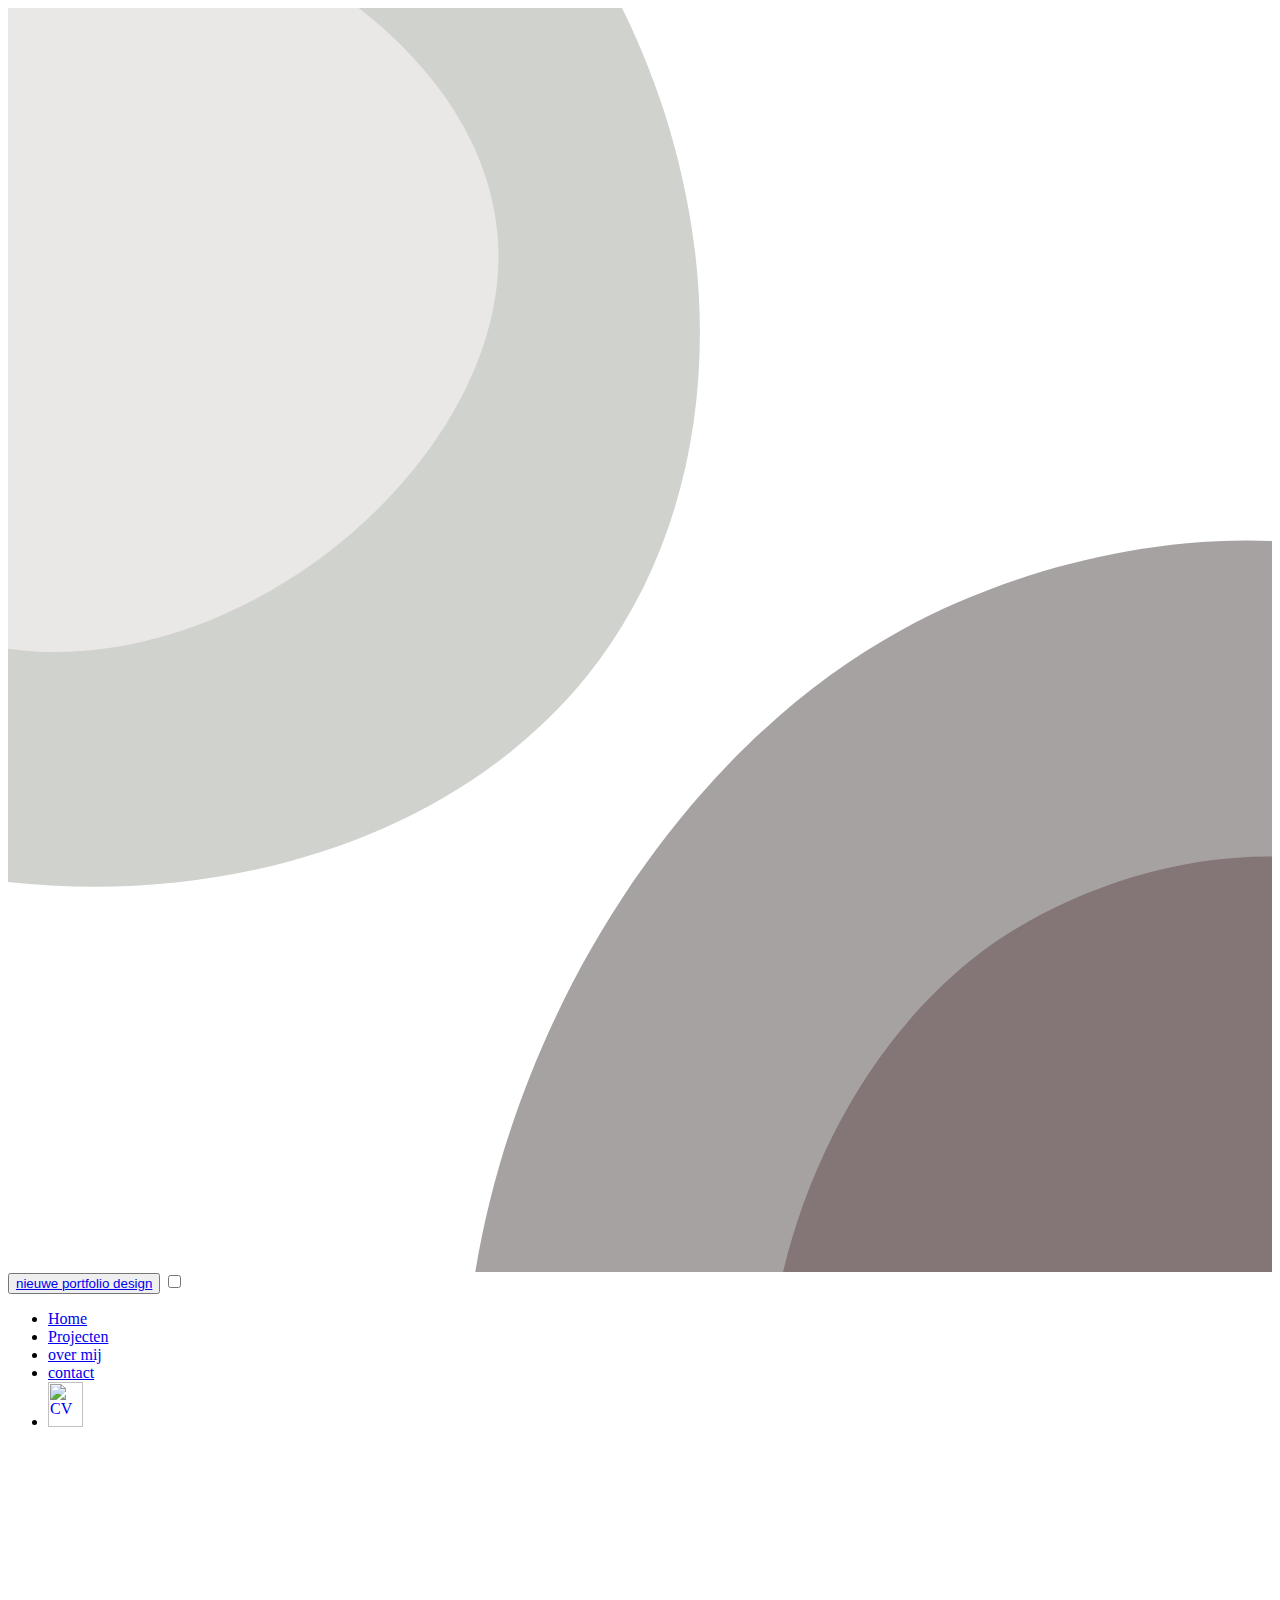
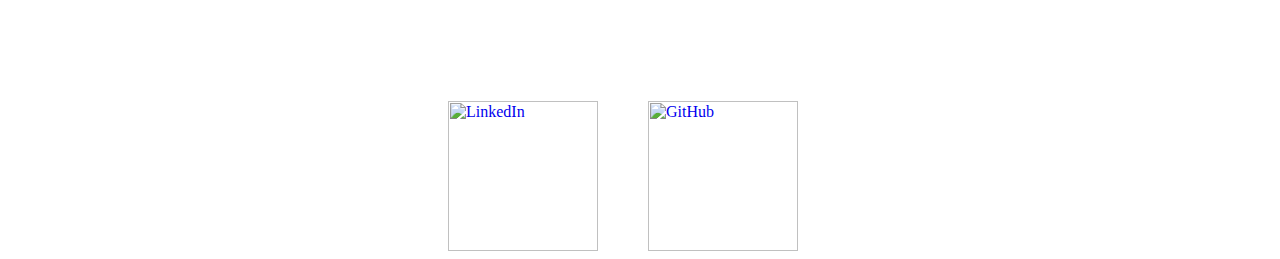
==== assets/contact.html @ 60ab570b "portfolio" ====
<html lang="en">

<head>
  <meta charset="UTF-8" />
  <meta http-equiv="X-UA-Compatible" content="IE=edge" />
  <meta name="viewport" content="width=device-width, initial-scale=1.0" />
  <title>Document</title>
  <link rel="stylesheet" href="style.css" />
  
</head>
<style>
  .container {
    margin-top: 30vh;
      display: grid;
      grid-template-columns:150px 150px;
      gap: 50px;
       margin-left: auto;
                margin-right: auto;
                padding-left:calc(50vw - 200px);
  }

  .container a {
      display: block;
      z-index: 99;
      margin-left: auto;
                margin-right: auto;
                padding: 0;
  
  }

  .container a img {
      
      height: 150px;
      transition: transform 0.3s;
  }

  .container a img:hover {
      transform: scale(1.1);
  }
  @media (max-width: 768px) {
            .container {
                grid-template-columns: 1fr ;
                align-items: center;
               
            }
            
        }
</style>
<body>
  <!-- 
- Single file SVG animation
- * can be used as CSS backgroud
- * total size is less than 2kb!
-->

<svg preserveAspectRatio="xMidYMid slice" viewBox="10 10 80 80">
  <defs>
      <style>
          @keyframes rotate {
         0% {
                  transform: rotate(0deg);
              }
              100% {
                  transform: rotate(360deg);
              }
          }
          .out-top {
              animation: rotate 20s linear infinite;
              transform-origin: 13px 25px;
          }
          .in-top {
              animation: rotate 10s linear infinite;
              transform-origin: 13px 25px;
          }
          .out-bottom {
              animation: rotate 25s linear infinite;
              transform-origin: 84px 93px;
          }
          .in-bottom {
              animation: rotate 15s linear infinite;
              transform-origin: 84px 93px;
          }
      </style>
    </defs>
    <path fill="#cfd2cd" class="out-top" d="M37-5C25.1-14.7,5.7-19.1-9.2-10-28.5,1.8-32.7,31.1-19.8,49c15.5,21.5,52.6,22,67.2,2.3C59.4,35,53.7,8.5,37-5Z"/>
    <path fill="#eae8e7" class="in-top" d="M20.6,4.1C11.6,1.5-1.9,2.5-8,11.2-16.3,23.1-8.2,45.6,7.4,50S42.1,38.9,41,24.5C40.2,14.1,29.4,6.6,20.6,4.1Z"/>
    <path fill="#a6a2a2" class="out-bottom" d="M105.9,48.6c-12.4-8.2-29.3-4.8-39.4.8-23.4,12.8-37.7,51.9-19.1,74.1s63.9,15.3,76-5.6c7.6-13.3,1.8-31.1-2.3-43.8C117.6,63.3,114.7,54.3,105.9,48.6Z"/>
    <path fill="#847577" class="in-bottom" d="M102,67.1c-9.6-6.1-22-3.1-29.5,2-15.4,10.7-19.6,37.5-7.6,47.8s35.9,3.9,44.5-12.5C115.5,92.6,113.9,74.6,102,67.1Z"/>
  
  </svg>
  <button><a href="img\Schermafbeelding 2024-05-31 233703.png" target="_blank" class="portfolio-new">nieuwe portfolio design</a></button>



 
  

  <label class="hamburger-menu">
    <input type="checkbox" />
  </label>
  <aside class="sidebar">
    <nav>
      <ul>
        <li><a href="index.html">Home</a></li>
        <li><a href="projecten.html">Projecten</a></li>
        <li><a href="overmij.html">over mij</a></li>
        <li><a href="contact.html">contact</a></li>
        <li><a href="Screenshot 2023-11-09 013157.png" target="_blank"><img src="output-onlinetools-removebg-preview.png" alt="CV" width="35px" height="45px"></a></li>

      </ul>

    </nav>

  </aside>

  <div class="container">
    <a href="YOUR_LINKEDIN_PROFILE_LINK" target="_blank">
        <img src="output-onlinetools__2_-removebg-preview.png" alt="LinkedIn">
    </a>
    <a href="YOUR_GITHUB_PROFILE_LINK" target="_blank">
        <img src="output-onlinetools__1_-removebg-preview.png" alt="GitHub">
    </a>
</div>
</body>

</html>
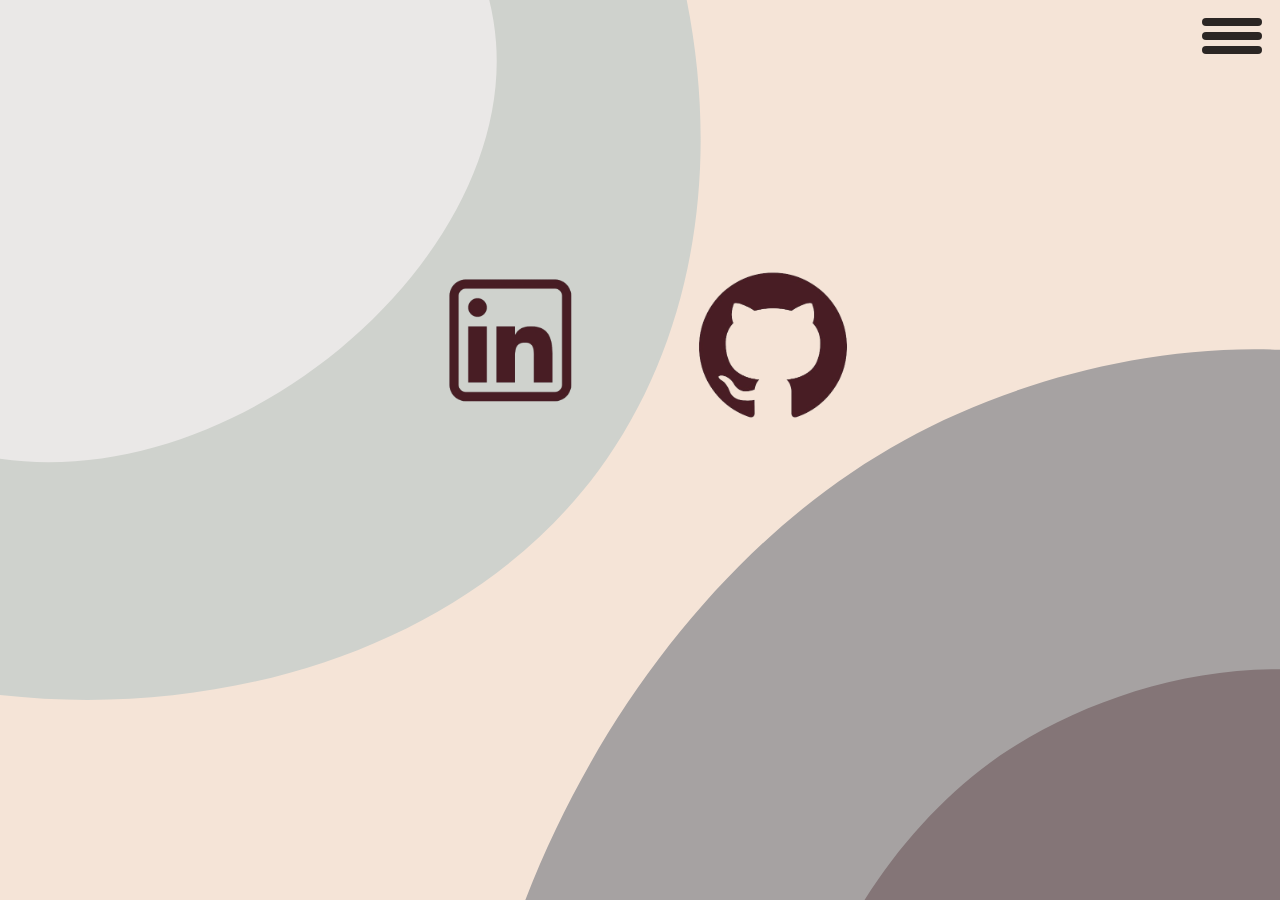
==== commit 9499bcb3: "linkjes fix" ====
--- a/assets/contact.html
+++ b/assets/contact.html
@@ -88,7 +88,6 @@
     <path fill="#847577" class="in-bottom" d="M102,67.1c-9.6-6.1-22-3.1-29.5,2-15.4,10.7-19.6,37.5-7.6,47.8s35.9,3.9,44.5-12.5C115.5,92.6,113.9,74.6,102,67.1Z"/>
   
   </svg>
-  <button><a href="img\Schermafbeelding 2024-05-31 233703.png" target="_blank" class="portfolio-new">nieuwe portfolio design</a></button>
 
 
 
@@ -101,12 +100,12 @@
   <aside class="sidebar">
     <nav>
       <ul>
-        <li><a href="index.html">Home</a></li>
-        <li><a href="projecten.html">Projecten</a></li>
-        <li><a href="overmij.html">over mij</a></li>
-        <li><a href="contact.html">contact</a></li>
-        <li><a href="Screenshot 2023-11-09 013157.png" target="_blank"><img src="output-onlinetools-removebg-preview.png" alt="CV" width="35px" height="45px"></a></li>
-
+        <li><a href="../index.html">Home</a></li>
+        <li><a href="../assets/projecten.html">Projecten</a></li>
+        <li><a href="../assets/overmij.html">over mij</a></li>
+        <li><a href="../assets/contact.html">contact</a></li>
+        <li><a href="../assets/CV_Burak_Kaya.pdf" target="_blank"><img src="img/output-onlinetools-removebg-preview.png" alt="CV" width="35px" height="45px"></a></li>
+        
       </ul>
 
     </nav>
@@ -114,11 +113,11 @@
   </aside>
 
   <div class="container">
-    <a href="YOUR_LINKEDIN_PROFILE_LINK" target="_blank">
-        <img src="output-onlinetools__2_-removebg-preview.png" alt="LinkedIn">
+    <a href="https://www.linkedin.com/in/burak-kaya-52aa11290/" target="_blank">
+        <img src="../img/output-onlinetools__2_-removebg-preview.png" alt="LinkedIn">
     </a>
-    <a href="YOUR_GITHUB_PROFILE_LINK" target="_blank">
-        <img src="output-onlinetools__1_-removebg-preview.png" alt="GitHub">
+    <a href="https://github.com/MBK033" target="_blank">
+        <img src="../img/output-onlinetools__1_-removebg-preview.png" alt="GitHub">
     </a>
 </div>
 </body>
--- a/assets/style.css
+++ b/assets/style.css
@@ -0,0 +1,288 @@
+*,
+*::after,
+*::before {
+  box-sizing: border-box;
+}
+/* Hide scrollbar for Chrome, Safari and Opera */
+/* Hide scrollbar for Chrome, Safari and Opera */
+body::-webkit-scrollbar{
+    display: none;
+}
+
+
+body {
+  overflow: none;
+  overflow-x: hidden;
+  font-family: 'Courier New', Courier, monospace;
+  margin: 0;
+  max-width: 100vw;
+
+    background-color: #fff;
+    -ms-overflow-style: none; /* IE and Edge */
+    scrollbar-width: none; /* Firefox */
+
+}
+
+:root {
+  
+  --bar-width: 60px;
+  --bar-height: 8px;
+  --hamburger-gap: 6px;
+  --foreground: #481D24;
+  --background: #2b2624;
+  --hamburger-margin: 8px;
+  --animation-timing: 200ms ease-in-out;
+  --hamburger-height: calc(var(--bar-height) * 3 + var(--hamburger-gap) * 2);
+}
+
+.hamburger-menu {
+  
+  margin-top: 10px;
+
+  padding-right: 10px !important;
+  --x-width: calc(var(--hamburger-height) * 1.41421356237);
+
+  display: flex;
+  flex-direction: column;
+  gap: var(--hamburger-gap);
+  width: max-content;
+  position: absolute;
+  top: var(--hamburger-margin);
+  right: var(--hamburger-margin);
+  z-index: 2;
+  cursor: pointer;
+}
+
+.hamburger-menu:has(input:checked) {
+  --foreground:#000000;
+  --background: #481D24;
+
+  /* background-color:; */
+  /* border */
+  /* box-shadow */
+}
+
+.hamburger-menu:has(input:focus-visible)::before,
+.hamburger-menu:has(input:focus-visible)::after,
+.hamburger-menu input:focus-visible {
+  border: 1px solid var(--background);
+  box-shadow: 0 0 0 1px var(--foreground);
+}
+
+.hamburger-menu::before,
+.hamburger-menu::after,
+.hamburger-menu input {
+  background-color: var(--background);
+
+  content: "";
+  width: var(--bar-width);
+  height: var(--bar-height);
+  
+  border-radius: 9999px;
+  transform-origin: right center;
+  transition: opacity var(--animation-timing), width var(--animation-timing),
+    rotate var(--animation-timing), translate var(--animation-timing),
+    background-color var(--animation-timing);
+}
+
+.hamburger-menu input {
+  appearance: none;
+  padding: 0;
+  margin: 0;
+  outline: none;
+  pointer-events: none;
+}
+
+.hamburger-menu:has(input:checked)::before {
+  rotate: -45deg;
+  width: var(--x-width);
+  translate: 0 calc(var(--bar-height) / -2);
+}
+
+.hamburger-menu:has(input:checked)::after {
+  rotate: 45deg;
+  width: var(--x-width);
+  translate: 0 calc(var(--bar-height) / 2);
+}
+
+.hamburger-menu input:checked {
+  opacity: 0;
+  width: 0;
+}
+
+.sidebar {
+ 
+  background-color:#bfafa6;
+  color: #2b2624;
+  transition: left var(--animation-timing);
+  padding: 0.5rem 1rem;
+  padding-top: calc(var(--hamburger-height) + var(--hamburger-margin) + 1rem);
+  width: 110vw;
+  min-height: 100vh;
+  left: 110vw;
+  position: absolute;
+  top: 0;
+}
+.li{
+  font-size: larger;
+  display: none;
+}
+
+.hamburger-menu:has(input:checked) + .sidebar {
+  left: calc(100vw - 13rem);
+
+  
+
+}
+  /* Define the initial position of the element */
+  .slide-in-element {
+ /* border: 2px solid #D4AE31; */
+    font-size: 50px;
+    height: 5vh;
+    display: flex;
+    align-items: center;
+    justify-content: center;
+    padding: 0;
+    text-align: center;
+    animation: slideIn 4s 1;
+    z-index:0;
+position: relative;
+align-items: row;
+}
+
+/* Define the keyframes for the slide-in animation */
+@keyframes slideIn {
+  from {
+    margin-top: -40vh;
+  }
+    to {
+        margin-top: 23vh/* Slide the element to the left edge of the screen */
+    }
+}
+
+.mymove {
+ font-weight: bold;
+  font-size: 25px;
+  height: 0vh;
+  display: in;
+  align-items: center;
+  justify-content: center;
+  padding: 0;
+  text-align: center;
+ 
+
+  position: relative;
+  animation: mymove 4s 1;
+  top: 60vh;
+}
+
+@keyframes mymove {
+  from {top: 100vh;}
+  to {top:60vh;}
+}
+
+.text{
+  color:#1C2321;
+}
+
+.sidebar nav ul a {
+ text-decoration: none;
+font-size: large;
+font-weight: 900;
+  display: block;
+  height: 100%;
+  width: 100%;
+  line-height: 30px;
+  font-size: 20px;
+  color: #481D24;
+  padding-left: 0px;
+  padding-top: 10px;
+  transition: 0.4s;
+  z-index: 999999999;
+}
+ul li:hover a {
+  padding-left: 25px;
+}
+.sidebar ul a i {
+  margin-right: 0px;
+}
+body {
+  background-color: #f5e4d7;
+}
+svg {
+  position: fixed;
+  top: 0;
+  left: 0;
+  width: 100%;
+  height: 100vh;
+}
+h1 {
+  font-weight: bold;
+   font-size: 45px;
+   height: 0vh;
+   display: in;
+   align-items: center;
+   justify-content: center;
+   margin-top: 160px;
+   text-align: center;
+  
+ 
+   position: relative;
+}
+@media (min-width: 768px) {
+  .hamburger-menu {
+    align-items: center !important; /* Add the !important rule to enforce the property */
+  }
+  .sidebar {
+    padding-left: 0 !important;
+    margin-left: 0 !important;
+    width: 300px !important;
+    /* min-width: 100% !important; Add the !important rule to enforce the property */
+  }
+ 
+}
+/* @media (max-width: 768px) {
+   .hamburger-menu:has(input:checked) + .sidebar {
+    left: calc(0vw);
+  
+  }
+} */
+
+.sidebar {
+  z-index: 99; /* Set the z-index for the sidebar */
+  /* Other CSS properties */
+}
+
+.hamburger-menu {
+  z-index: 99999; /* Set the z-index for the hamburger menu button */
+  /* Other CSS properties */
+}
+
+/* Ensure the hamburger menu button remains visible even when the sidebar is open */
+.hamburger-menu:has(input:checked) + .sidebar {
+  z-index: 9999; /* Set the z-index for the open sidebar */
+  /* Other CSS properties */
+}
+
+.portfolio-new{
+  position: fixed;
+  z-index: 100;
+  padding: 15px;
+  background-color: #2b2624;
+  color: #f5e4d7;
+  font-family: sans-serif;
+  font-weight: 900;
+  font-size: 20px;
+  top: 20px;
+  left: 20px;
+  border-radius: 999px;
+  transition: background-color 0.3s, color 0.3s;
+}
+a{
+  text-decoration: none;
+}
+
+.portfolio-new:hover{
+  background-color: #bfafa6;
+  color: #2b2624;
+}